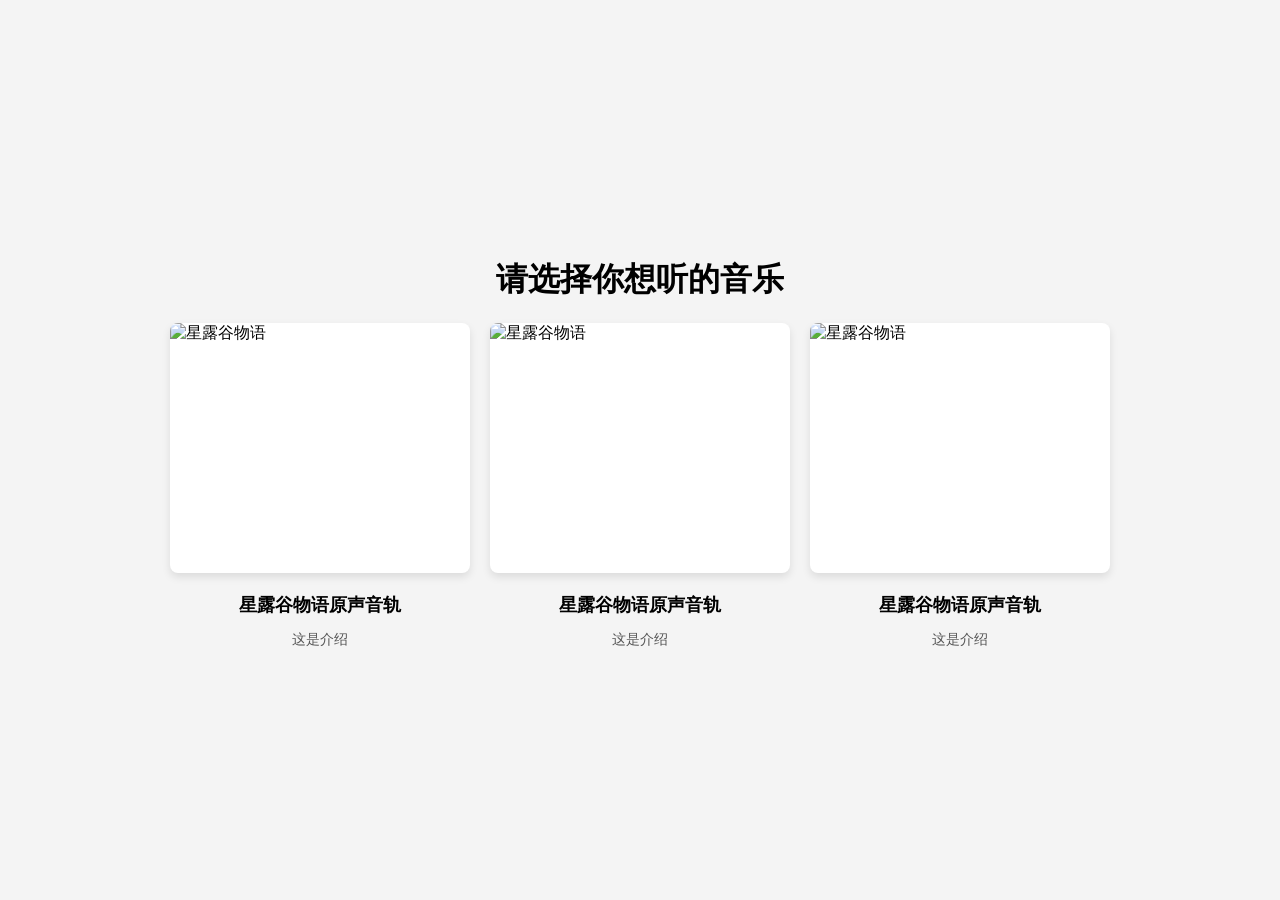
==== index.html @ 691e7b6d "上传网页音乐播放器" ====
<!DOCTYPE html>
<html lang="zh-CN">
<head>
    <meta charset="UTF-8">
    <meta name="viewport" content="width=device-width, initial-scale=1.0">
    <title>音乐播放导航页</title>
    <style>
        body {
            font-family: Arial, sans-serif;
            display: flex;
            justify-content: center;
            align-items: center;
            flex-direction: column;
            height: 100vh;
            margin: 0;
            background-color: #f4f4f4;
        }

        .container {
            display: flex;
            flex-wrap: wrap;
            justify-content: center;
            gap: 20px;
        }

        .card-wrapper {
            display: flex;
            flex-direction: column;
            align-items: center;
        }

        .card {
            width: 300px;
            height: 250px;
            border-radius: 8px;
            overflow: hidden;
            box-shadow: 0 4px 8px rgba(0, 0, 0, 0.1);
            cursor: pointer;
            transition: transform 0.3s ease, box-shadow 0.3s ease;
            background-color: white;
        }

        .card:hover {
            transform: scale(1.05);
            box-shadow: 0 6px 12px rgba(0, 0, 0, 0.2);
        }

        .card img {
            width: 100%;
            height: 100%;
            object-fit: cover;
        }

        .card-info {
            text-align: center;
            width: 250px;
            margin-top: 10px;
        }

        .card-info h4 {
            margin: 10px 0;
            font-size: 18px;
        }

        .card-info p {
            font-size: 14px;
            color: #555;
        }

    </style>
</head>
<body>

    <h1>请选择你想听的音乐</h1>
    <div class="container">
        <div class="card-wrapper">
            <div class="card" onclick="window.location.href='https://music.100713.xyz//Stardew Valley Soundtrack';">  <!-- 请自行修改跳转链接 -->
                <img src="https://music.100713.xyz/images/星露谷物语.png" alt="星露谷物语">  <!-- 修改图片路径 -->
            </div>
            <div class="card-info">
                <h4>星露谷物语原声音轨</h4>  <!-- 名称 -->
                <p>这是介绍</p>  <!-- 文字介绍 -->
            </div>
        </div>

        <div class="container">
            <div class="card-wrapper">
                <div class="card" onclick="window.location.href='https://music.100713.xyz/Stardew Valley Soundtrack';">  <!-- 请自行修改跳转链接 -->
                    <img src="https://music.100713.xyz/images/星露谷物语.png" alt="星露谷物语">  <!-- 修改图片路径 -->
                </div>
                <div class="card-info">
                    <h4>星露谷物语原声音轨</h4>  <!-- 名称 -->
                    <p>这是介绍</p>  <!-- 文字介绍 -->
                </div>
            </div>

            <div class="container">
                <div class="card-wrapper">
                    <div class="card" onclick="window.location.href='https://music.100713.xyz/Stardew Valley Soundtrack';">  <!-- 请自行修改跳转链接 -->
                        <img src="https://music.100713.xyz/images/星露谷物语.png" alt="星露谷物语">  <!-- 修改图片路径 -->
                    </div>
                    <div class="card-info">
                        <h4>星露谷物语原声音轨</h4>  <!-- 名称 -->
                        <p>这是介绍</p>  <!-- 文字介绍 -->
                    </div>
                </div>
        </div>
</body>
</html>
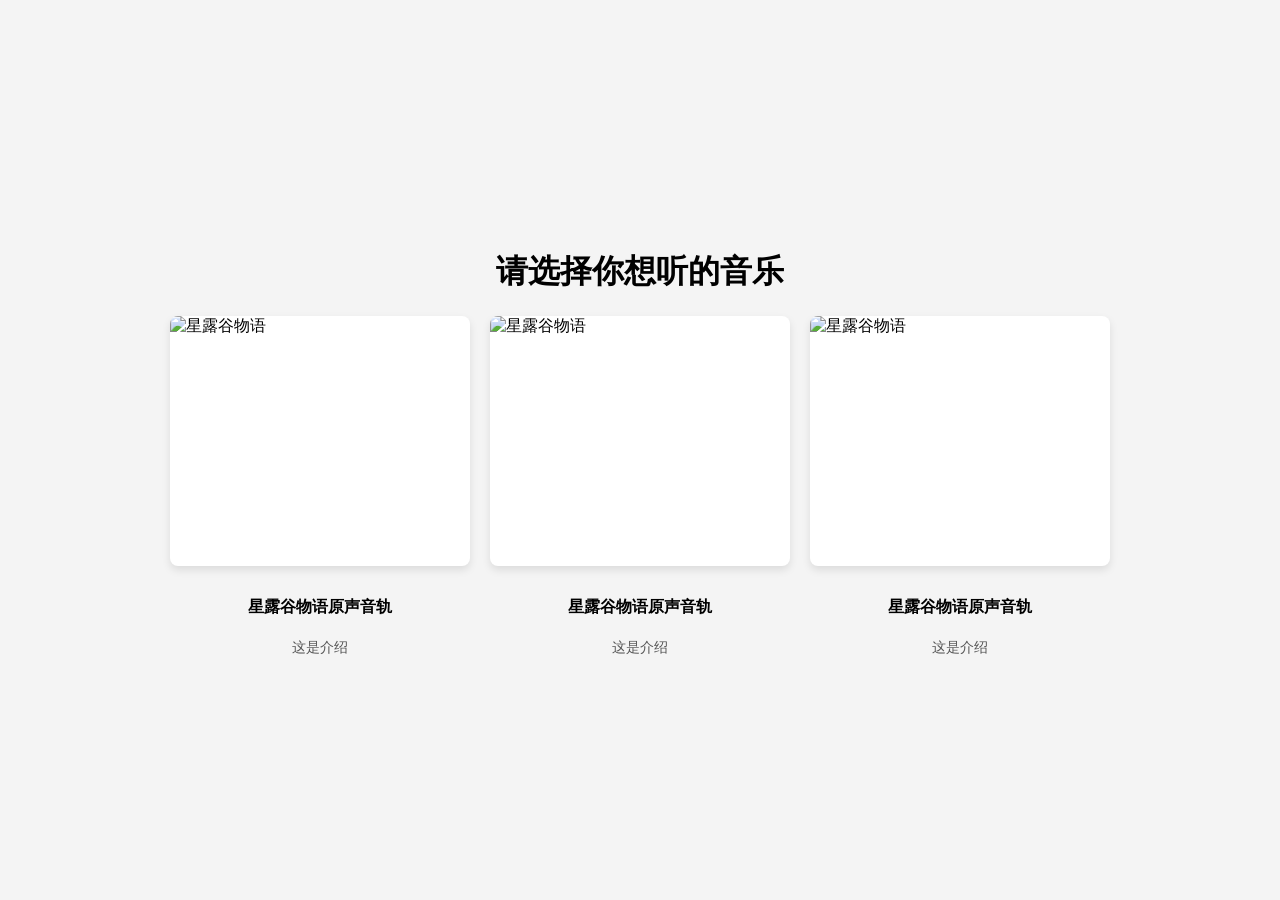
==== commit ce0ef341: "修个小问题， 修复了谷歌网站分析中提示的标题无过度（从h1跳到了h4）， 现在修正为h2" ====
--- a/index.html
+++ b/index.html
@@ -57,7 +57,7 @@
             margin-top: 10px;
         }
 
-        .card-info h4 {
+        .card-info h2 {
             margin: 10px 0;
             font-size: 18px;
         }
